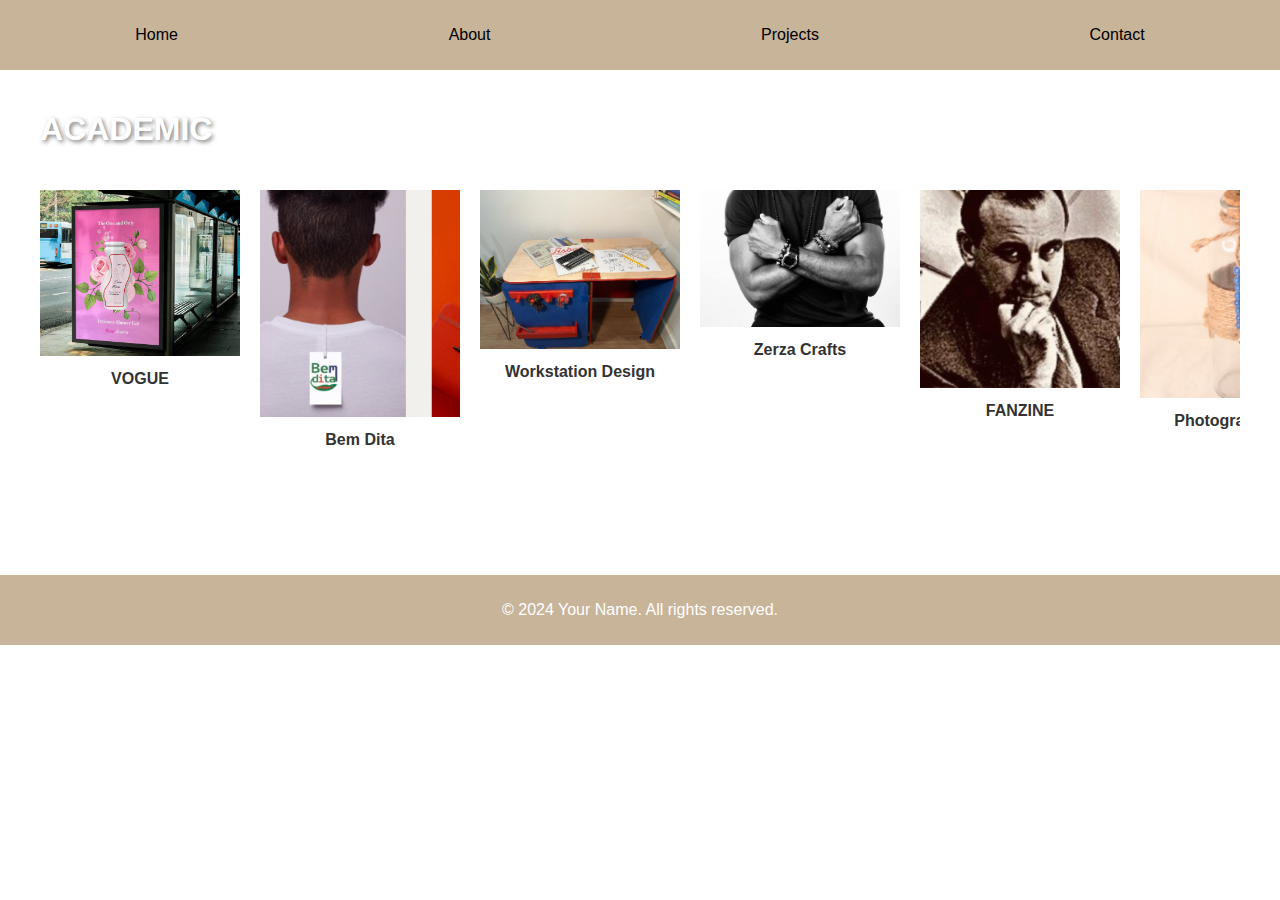
==== academic-projects.html @ a0e965e7 "Initial commit" ====
<!DOCTYPE html>
<html lang="en">
<head>
    <meta charset="UTF-8">
    <meta name="viewport" content="width=device-width, initial-scale=1.0">
    <title>Academic Projects</title>
    <link rel="stylesheet" href="styling2.css">
    <link href="https://fonts.googleapis.com/css2?family=Montserrat:wght@400;700&display=swap" rel="stylesheet">
</head>
<body>
    <header>
        <nav>
            <ul>
                <li><a href="index.html">Home</a></li>
                <li><a href="index.html#about">About</a></li>
                <li><a href="projects.html">Projects</a></li>
                <li><a href="contact.html">Contact</a></li>
            </ul>
        </nav>
    </header>
    <main>
        <section class="academic-projects container">
            <h1>ACADEMIC</h1>
            <div class="project-gallery">
                <a href="project1.html" class="project-item">
                    <img src="./Image/vogue2.png" alt="Project 1">
                    <h3>VOGUE</h3>
                </a>
                <a href="project2.html" class="project-item">
                    <img src="./Image/bemdita.png" alt="Project 2">
                    <h3>Bem Dita</h3>
                </a>
                <a href="project3.html" class="project-item">
                    <img src="./Image/workstation.png" alt="Project 3">
                    <h3>Workstation Design</h3>
                </a>
                <a href="project4.html" class="project-item">
                    <img src="./Image/zerza.png" alt="Project 4">
                    <h3>Zerza Crafts</h3>
                </a>
                <a href="project5.html" class="project-item">
                    <img src="./Image/fanzine.png" alt="Project 5">
                    <h3>FANZINE</h3>
                </a>
                <a href="project6.html" class="project-item">
                    <img src="./Image/photography.png" alt="Project 6">
                    <h3>Photography Lab</h3>
                </a>
                <a href="project7.html" class="project-item">
                    <img src="./Image/mapping.png" alt="Project 7">
                    <h3>Video-mapping</h3>
                </a>
            </div>
        </section>
    </main>
    <footer>
        <p>&copy; 2024 Your Name. All rights reserved.</p>
    </footer>
</body>
</html>
---- styling2.css ----
body {
    font-family: Georgia, sans-serif;
    margin: 0;
    padding: 0;
    background-color: #ffffff;
}

.container {
    max-width: 1200px;
    margin: 0 auto;
    padding: 20px;
}

header {
    background-color: #c7b499;
    color: white;
    padding: 10px 0;
}

nav ul {
    list-style-type: none;
    padding: 0;
    display: flex;
    justify-content: space-around;
}

nav ul li a {
    color: rgb(0, 0, 0);
    text-decoration: none;
}

.hero {
    background-image: url('hero-image.jpg');
    background-size: cover;
    background-position: center;
    height: 400px;
    display: flex;
    align-items: center;
    justify-content: center;
    text-align: center;
    color: white;
}

.hero h1 {
    font-size: 3em;
    margin-bottom: 20px;
}

.cta-button {
    background-color: #f6f4f2;
    color: rgb(0, 0, 0);
    padding: 10px 20px;
    text-decoration: none;
    border-radius: 5px;
}

.features {
    display: flex;
    justify-content: space-between;
    margin-top: 40px;
}

.feature {
    flex-basis: 30%;
    background-color: white;
    padding: 20px;
    border-radius: 5px;
    box-shadow: 0 2px 5px rgba(0,0,0,0.1);
}

footer {
    background-color: #c7b499;
    color: white;
    text-align: center;
    padding: 10px 0;
    margin-top: 40px;
}

@media (max-width: 768px) {
    .features {
        flex-direction: column;
    }
    .feature {
        margin-bottom: 20px;
    }
}

.hero {
    position: relative;
    overflow: hidden;
}

.hero .container {
    position: relative;
    z-index: 1;
}

.hero-image {
    width: 100%;
    height: 100%;
    object-fit: cover;
    position: absolute;
    top: 0;
    left: 0;
    z-index: 0;
}

h1 {
    color: #fff;
    text-shadow: 2px 2px 4px rgba(0, 0, 0, 0.5);
}

.cta-button {
    display: inline-block;
    padding: 10px 20px;
    background-color: #007bff;
    color: #fff;
    text-decoration: none;
    border-radius: 5px;
    margin-top: 20px;
}


.about {
    font-family: 'Georgia', sans-serif;
}

.about h2 {
    font-weight: 700; 
}

.about p {
    font-weight: 400; 
}

.about p {
    font-weight: 400; 
    line-height: 1.6; 
}

.contact {
    background-color: #c7b499;
    padding: 50px 0;
}

.contact {
    font-family: 'Georgia', sans-serif;
    color:rgb(9, 8, 8)
}

.contact h2 {
    text-align: center;
    margin-bottom: 30px;
}

.contact-form {
    max-width: 600px;
    margin: 0 auto;
}

.form-group {
    margin-bottom: 20px;
}

.form-group input,
.form-group textarea {
    width: 100%;
    padding: 10px;
    border: 1px solid #ddd;
    border-radius: 4px;
}

.submit-button {
    background-color: #007bff;
    color: white;
    padding: 10px 20px;
    border: none;
    border-radius: 4px;
    cursor: pointer;
}

.contact-info {
    text-align: center;
    margin-top: 30px;
}


.live-chat {
    margin-top: 20px;
}

.chat-button {
    background-color: #007bff;
    color: white;
    border: none;
    padding: 10px 20px;
    cursor: pointer;
}

.chat-window {
    position: fixed;
    bottom: 20px;
    right: 20px;
    width: 300px;
    height: 400px;
    background-color: white;
    border: 1px solid #ccc;
    display: flex;
    flex-direction: column;
}

.chat-window.hidden {
    display: none;
}

.chat-header {
    background-color: #007bff;
    color: white;
    padding: 10px;
    display: flex;
    justify-content: space-between;
}

.chat-messages {
    flex-grow: 1;
    overflow-y: auto;
    padding: 10px;
}

#chat-input {
    padding: 10px;
    border: 1px solid #ccc;
}

#send-message {
    background-color: #007bff;
    color: white;
    border: none;
    padding: 10px;
    cursor: pointer;
}

.projects {
    padding: 40px 0;
   
}

.project-boxes {
    display: flex;
    justify-content: space-between;
    gap: 40px;
}

.project-box {
    flex: 1;
    background-color: #c7b499;
    padding: 30px;
    border-radius: 10px;
    box-shadow: 0 4px 6px rgba(0, 0, 0, 0.1);
}

.project-box h2 {
    text-align: center;
    margin-bottom: 20px;
    font-size: 24px;
}

.project {
    margin-bottom: 20px;
}

.project h3 {
    margin-top: 0;
}

.project-button {
    display: block; 
    width: 100%;
    padding: 10px;
    background-color: #0056b3;
    color: white;
    border: none;
    border-radius: 5px;
    cursor: pointer;
    font-size: 16px;
    transition: background-color 0.3s ease;
    text-align: center; /* Add this line to center the text */
}
.project-button:hover {
    background-color: #0056b3;
}

@media (max-width: 768px) {
    .project-boxes {
        flex-direction: column;
    }
}


.project-gallery {
    display: flex;
    overflow-x: auto;
    gap: 20px;
    padding: 20px 0;
    scroll-snap-type: x mandatory;
}

.project-item {
    flex: 0 0 auto;
    width: 300px; /* Adjust as needed */
    scroll-snap-align: start;
    text-decoration: none;
    color: inherit;
}

.project-item img {
    width: 100%;
    height: 200px;
    object-fit: cover;
}

.project-item h3 {
    margin-top: 10px;
    text-align: center;
}

.project-page {
    max-width: 1200px;
    margin: 0 auto;
    padding: 20px;
}

.back-button {
    display: inline-block;
    margin-bottom: 20px;
    text-decoration: none;
    color: #333;
}

.project-gallery {
    margin-bottom: 30px;
}

.main-image {
    width: 100%;
    height: auto;
    margin-bottom: 20px;
}

.image-grid {
    display: grid;
    grid-template-columns: repeat(auto-fit, minmax(200px, 1fr));
    gap: 10px;
}

.image-grid img {
    width: 100%;
    height: auto;
    object-fit: cover;
}

.project-page {
    max-width: 1200px;
    margin: 0 auto;
    padding: 20px;
}

.back-button {
    display: inline-block;
    margin-bottom: 20px;
    text-decoration: none;
    color: #333;
}

.project-description-box {
    background-color: #f9f9f9; /* Light background color */
    border: 1px solid #ccc; /* Border around the box */
    padding: 20px;
    margin-bottom: 20px;
    border-radius: 8px; /* Rounded corners */
    
}

.main-image-container {
    width: 100%;
    margin-bottom: 20px;
}

.main-image {
    width: 100%;
    max-height: 50vh; /* Adjust this value to control the maximum height */
    object-fit: cover; /* Ensures the image covers the area without distortion */
}

.image-gallery {
    display: grid;
    grid-template-columns: repeat(auto-fit, minmax(150px, 1fr)); /* Adjusts to fit available space */
    gap: 10px; /* Space between images */
}

.image-gallery img {
    width: 100%; /* Ensures each image takes full width of its container */
    height: auto; /* Allows height to adjust based on aspect ratio */
    object-fit: contain; /* Ensures the entire image is visible without being cut off */
    border: 2px solid #ccc; /* Adds a border around each image */
    border-radius: 5px; /* Optional: rounded corners for the images */
}
.other-projects {
    margin-top: 50px;
}

.project-scroll {
    display: flex;
    overflow-x: auto;
    gap: 20px;
}

.project-item {
    flex: 0 0 auto;
    width: 200px;
    text-decoration: none;
    color: #333;
}

.project-item img {
    width: 100%;
    height: auto;
    object-fit: cover;
}

.project-item h3 {
    margin-top: 10px;
    font-size: 16px;
    text-align: center;
}
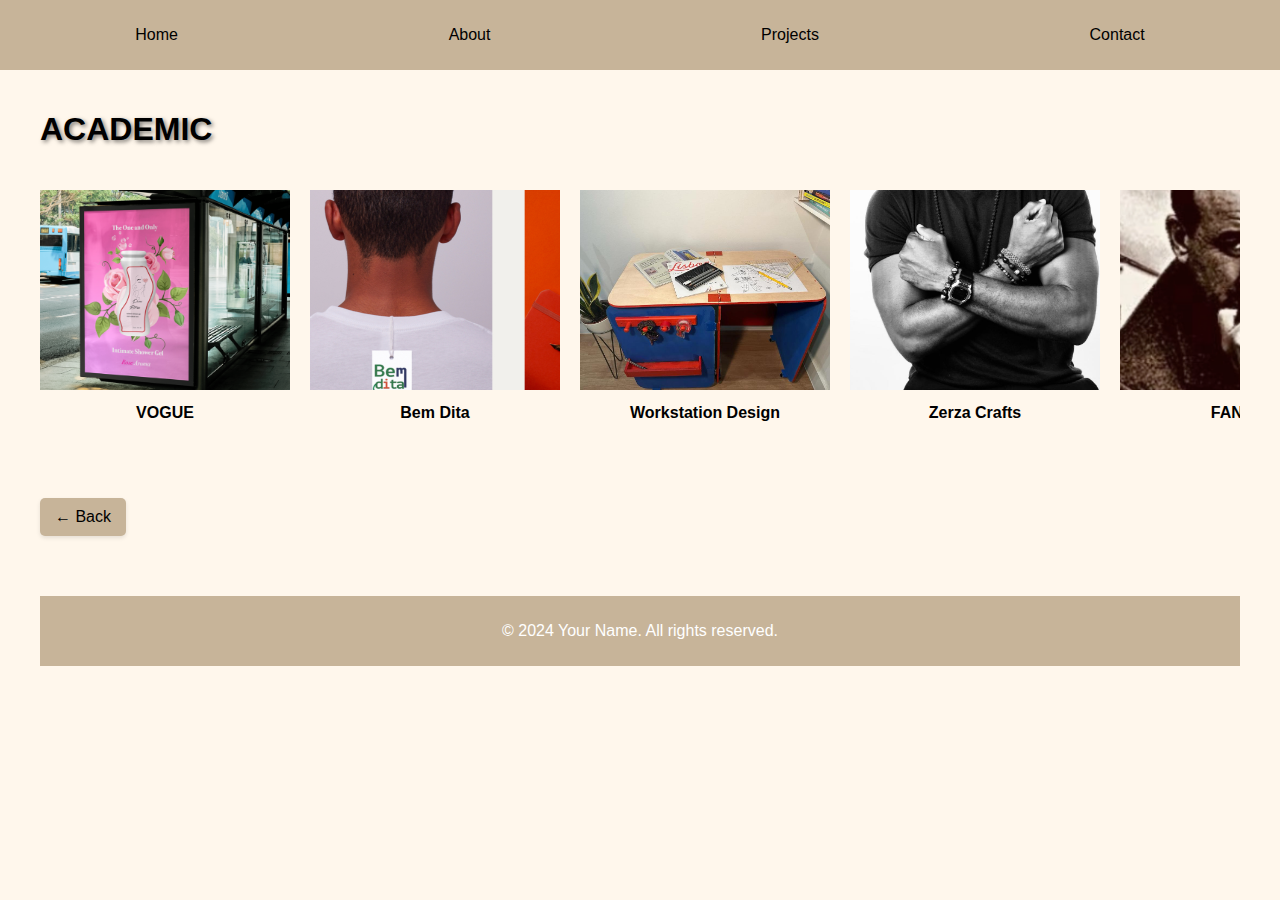
==== commit 72b87821: "adding pages." ====
--- a/academic-projects.html
+++ b/academic-projects.html
@@ -31,7 +31,7 @@
                     <h3>Bem Dita</h3>
                 </a>
                 <a href="project3.html" class="project-item">
-                    <img src="./Image/workstation.png" alt="Project 3">
+                    <img src="./Image/workstation12.png" alt="Project 3">
                     <h3>Workstation Design</h3>
                 </a>
                 <a href="project4.html" class="project-item">
@@ -52,7 +52,13 @@
                 </a>
             </div>
         </section>
+
+        
     </main>
+
+    <main class="project-page">
+        <a href="projects.html" class="back-button">&larr; Back </a>
+
     <footer>
         <p>&copy; 2024 Your Name. All rights reserved.</p>
     </footer>
--- a/styling2.css
+++ b/styling2.css
@@ -2,7 +2,7 @@
     font-family: Georgia, sans-serif;
     margin: 0;
     padding: 0;
-    background-color: #ffffff;
+    background-color: #fff7ec;
 }
 
 .container {
@@ -65,7 +65,7 @@
     background-color: white;
     padding: 20px;
     border-radius: 5px;
-    box-shadow: 0 2px 5px rgba(0,0,0,0.1);
+    box-shadow: 0 2px 5px rgba(125, 59, 86, 0.1);
 }
 
 footer {
@@ -106,31 +106,26 @@
 }
 
 h1 {
-    color: #fff;
+    color: #000000;
     text-shadow: 2px 2px 4px rgba(0, 0, 0, 0.5);
 }
 
 .cta-button {
     display: inline-block;
     padding: 10px 20px;
-    background-color: #007bff;
-    color: #fff;
+    background-color: #ffffff;
+    color: #161414;
     text-decoration: none;
     border-radius: 5px;
     margin-top: 20px;
 }
 
-
 .about {
     font-family: 'Georgia', sans-serif;
 }
 
 .about h2 {
     font-weight: 700; 
-}
-
-.about p {
-    font-weight: 400; 
 }
 
 .about p {
@@ -141,11 +136,8 @@
 .contact {
     background-color: #c7b499;
     padding: 50px 0;
-}
-
-.contact {
     font-family: 'Georgia', sans-serif;
-    color:rgb(9, 8, 8)
+    color: rgb(9, 8, 8);
 }
 
 .contact h2 {
@@ -184,65 +176,8 @@
     margin-top: 30px;
 }
 
-
-.live-chat {
-    margin-top: 20px;
-}
-
-.chat-button {
-    background-color: #007bff;
-    color: white;
-    border: none;
-    padding: 10px 20px;
-    cursor: pointer;
-}
-
-.chat-window {
-    position: fixed;
-    bottom: 20px;
-    right: 20px;
-    width: 300px;
-    height: 400px;
-    background-color: white;
-    border: 1px solid #ccc;
-    display: flex;
-    flex-direction: column;
-}
-
-.chat-window.hidden {
-    display: none;
-}
-
-.chat-header {
-    background-color: #007bff;
-    color: white;
-    padding: 10px;
-    display: flex;
-    justify-content: space-between;
-}
-
-.chat-messages {
-    flex-grow: 1;
-    overflow-y: auto;
-    padding: 10px;
-}
-
-#chat-input {
-    padding: 10px;
-    border: 1px solid #ccc;
-}
-
-#send-message {
-    background-color: #007bff;
-    color: white;
-    border: none;
-    padding: 10px;
-    cursor: pointer;
-}
-
 .projects {
     padding: 40px 0;
-   
 }
 
 .project-boxes {
@@ -277,15 +212,17 @@
     display: block; 
     width: 100%;
     padding: 10px;
-    background-color: #0056b3;
-    color: white;
+    background-color: #f8fafb;
+    color: rgb(17, 4, 4);
     border: none;
     border-radius: 5px;
     cursor: pointer;
     font-size: 16px;
     transition: background-color 0.3s ease;
-    text-align: center; /* Add this line to center the text */
-}
+    text-align: center; 
+    text-decoration: none;
+}
+
 .project-button:hover {
     background-color: #0056b3;
 }
@@ -296,32 +233,53 @@
     }
 }
 
-
 .project-gallery {
     display: flex;
     overflow-x: auto;
     gap: 20px;
     padding: 20px 0;
     scroll-snap-type: x mandatory;
+    width: 100%;
+    position: relative;
+    -webkit-overflow-scrolling: touch;
+   
+   
+}
+
+.project-gallery::after {
+    content: "";
+    padding-right: 20px;
+  
+    
 }
 
 .project-item {
     flex: 0 0 auto;
-    width: 300px; /* Adjust as needed */
+    width: 250px;
     scroll-snap-align: start;
     text-decoration: none;
     color: inherit;
+    transition: transform 0.3s ease;
+    
+    
+}
+
+.project-item:hover {
+    transform: scale(1.05);
 }
 
 .project-item img {
     width: 100%;
     height: 200px;
     object-fit: cover;
+    object-position: center;
 }
 
 .project-item h3 {
     margin-top: 10px;
-    text-align: center;
+    font-size: 16px;
+    text-align: center;
+    
 }
 
 .project-page {
@@ -334,11 +292,17 @@
     display: inline-block;
     margin-bottom: 20px;
     text-decoration: none;
-    color: #333;
-}
-
-.project-gallery {
-    margin-bottom: 30px;
+    color: #000000;
+    background-color:#c7b499;
+    padding: 10px 15px;
+    border-radius: 5px;
+    transition: background-color 0.3s ease, color 0.3s ease;
+    box-shadow: 0 2px 4px rgba(0, 0, 0, 0.1);
+}
+
+.back-button:hover {
+    background-color: #c7b499;
+    color: #c7b499;
 }
 
 .main-image {
@@ -359,26 +323,12 @@
     object-fit: cover;
 }
 
-.project-page {
-    max-width: 1200px;
-    margin: 0 auto;
+.project-description-box {
+    background-color: #f9f9f9; 
+    border: 1px solid #ccc; 
     padding: 20px;
-}
-
-.back-button {
-    display: inline-block;
-    margin-bottom: 20px;
-    text-decoration: none;
-    color: #333;
-}
-
-.project-description-box {
-    background-color: #f9f9f9; /* Light background color */
-    border: 1px solid #ccc; /* Border around the box */
-    padding: 20px;
-    margin-bottom: 20px;
-    border-radius: 8px; /* Rounded corners */
-    
+    margin-bottom: 20px;
+    border-radius: 8px; 
 }
 
 .main-image-container {
@@ -388,23 +338,24 @@
 
 .main-image {
     width: 100%;
-    max-height: 50vh; /* Adjust this value to control the maximum height */
-    object-fit: cover; /* Ensures the image covers the area without distortion */
+    max-height: 50vh; 
+    object-fit: cover; 
 }
 
 .image-gallery {
     display: grid;
-    grid-template-columns: repeat(auto-fit, minmax(150px, 1fr)); /* Adjusts to fit available space */
-    gap: 10px; /* Space between images */
+    grid-template-columns: repeat(auto-fit, minmax(150px, 1fr)); 
+    gap: 10px; 
 }
 
 .image-gallery img {
-    width: 100%; /* Ensures each image takes full width of its container */
-    height: auto; /* Allows height to adjust based on aspect ratio */
-    object-fit: contain; /* Ensures the entire image is visible without being cut off */
-    border: 2px solid #ccc; /* Adds a border around each image */
-    border-radius: 5px; /* Optional: rounded corners for the images */
-}
+    width: 100%; 
+    height: auto; 
+    object-fit: contain; 
+    border: 2px solid #ccc; 
+    border-radius: 5px; 
+}
+
 .other-projects {
     margin-top: 50px;
 }
@@ -415,21 +366,91 @@
     gap: 20px;
 }
 
-.project-item {
-    flex: 0 0 auto;
-    width: 200px;
-    text-decoration: none;
-    color: #333;
-}
-
-.project-item img {
-    width: 100%;
-    height: auto;
-    object-fit: cover;
-}
-
-.project-item h3 {
-    margin-top: 10px;
-    font-size: 16px;
-    text-align: center;
-}+/* Hide scrollbar for Chrome, Safari and Opera */
+.project-gallery::-webkit-scrollbar {
+    display: none;
+}
+
+/* Hide scrollbar for IE, Edge and Firefox */
+.project-gallery {
+    -ms-overflow-style: none;  /* IE and Edge */
+    scrollbar-width: none;  /* Firefox */
+}
+
+/* Optional: Add smooth scrolling */
+html {
+    scroll-behavior: smooth;
+}
+
+
+
+/* New rule to add space between lines of text */
+.project-description {
+    line-height: 1.6;
+}
+
+/* New rules for the Other Projects section */
+.other-projects-container {
+    background-color: var(--box-color);
+    padding: 20px;
+    border-radius: 8px;
+    margin-top: 50px;
+    box-shadow: 0 9px 9px rgba(0, 0, 0, 0.1);
+    background-color: #c7b499;
+}
+
+.other-projects {
+    margin-top: 0;
+}
+
+.other-projects h2 {
+    margin-top: 0;
+    padding-bottom: 10px;
+    border-bottom: 1px solid rgba(0, 0, 0, 0.1);
+    
+}
+
+.hero h1 
+{ color: white; }
+
+.video-section {
+    margin: 2rem 0;
+}
+
+.video-container {
+    display: flex; /* Use flexbox for layout */
+    justify-content: center; /* Center the video wrappers horizontally */
+    gap: 2rem; /* Space between videos */
+}
+
+.video-wrapper {
+    width: 45%; /* Adjust width as needed */
+    text-align: center; /* Center titles within each wrapper */
+}
+
+.video-title {
+    margin-bottom: 0.5rem; /* Space between title and video */
+}
+
+.video-frame {
+    position: relative;
+    padding-bottom: 56.25%; /* 16:9 Aspect Ratio */
+    height: 0;
+    overflow: hidden;
+}
+
+.video-frame video {
+    position: absolute;
+    top: 0;
+    left: 0;
+    width: 100%;
+    height: 100%;
+    object-fit: cover; /* Maintain aspect ratio */
+}
+
+h2 {
+    text-align: center; /* Center the title */
+    margin-bottom: 1rem; /* Space below the title */
+}
+
+
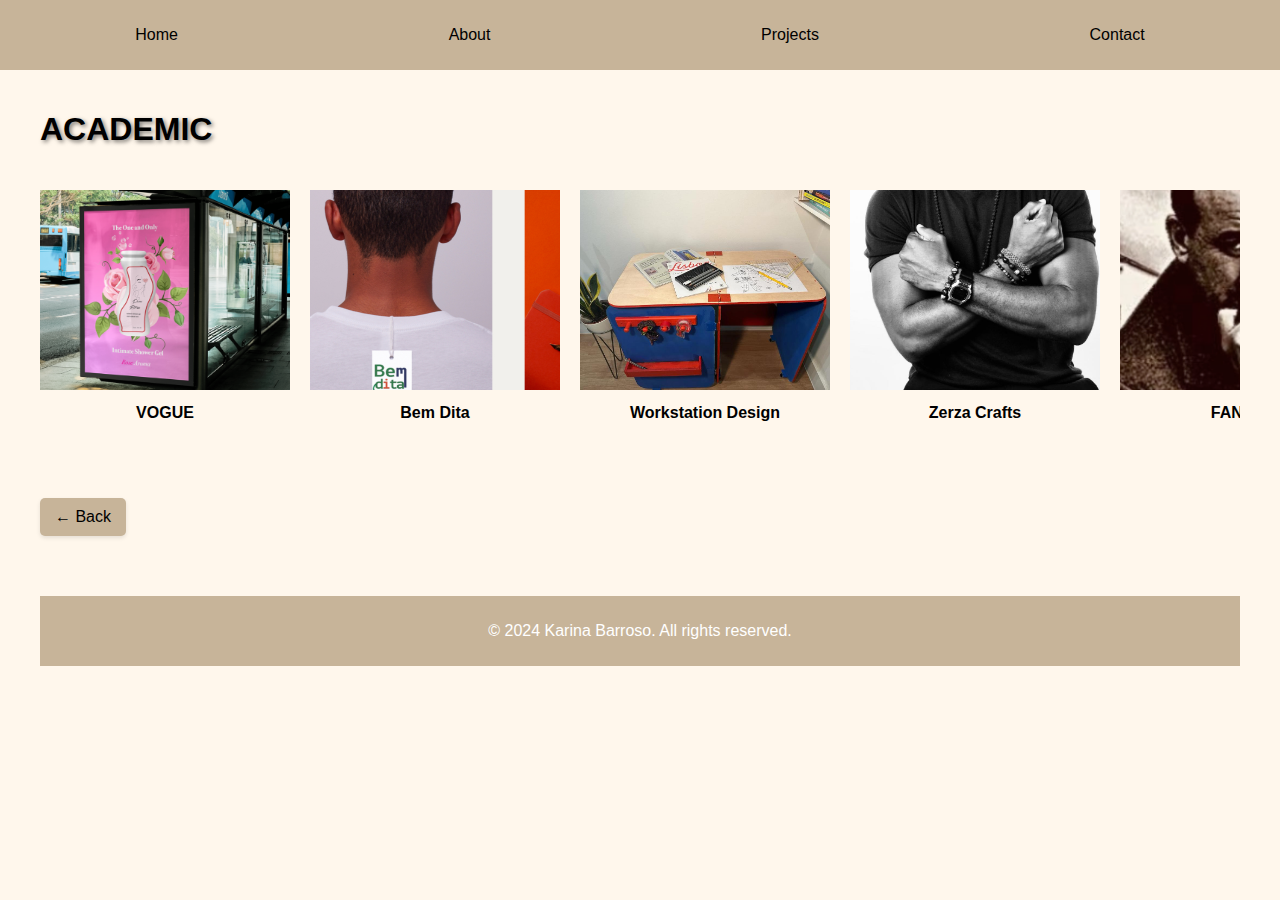
==== commit 9b6bc35f: "footer" ====
--- a/academic-projects.html
+++ b/academic-projects.html
@@ -60,7 +60,7 @@
         <a href="projects.html" class="back-button">&larr; Back </a>
 
     <footer>
-        <p>&copy; 2024 Your Name. All rights reserved.</p>
+        <p>&copy; 2024 Karina Barroso. All rights reserved.</p>
     </footer>
 </body>
 </html>--- a/styling2.css
+++ b/styling2.css
@@ -453,4 +453,34 @@
     margin-bottom: 1rem; /* Space below the title */
 }
 
-
+.hero video {
+    width: 100%;
+    height: auto;
+    object-fit: cover;
+}
+.about h2 {
+    text-align: left;
+}
+
+.about {
+    margin-bottom: 100px; /* Adds space below the About Me section */
+}
+
+/* OR */
+
+#contact {
+    margin-top: 100px; /* Adds space above the Contact Me section */
+}
+
+/* OR, for even more space */
+
+.about {
+    margin-bottom: 50px;
+}
+
+#contact {
+    margin-top: 50px;
+}
+
+/* styles.css */
+/* styles.css */
